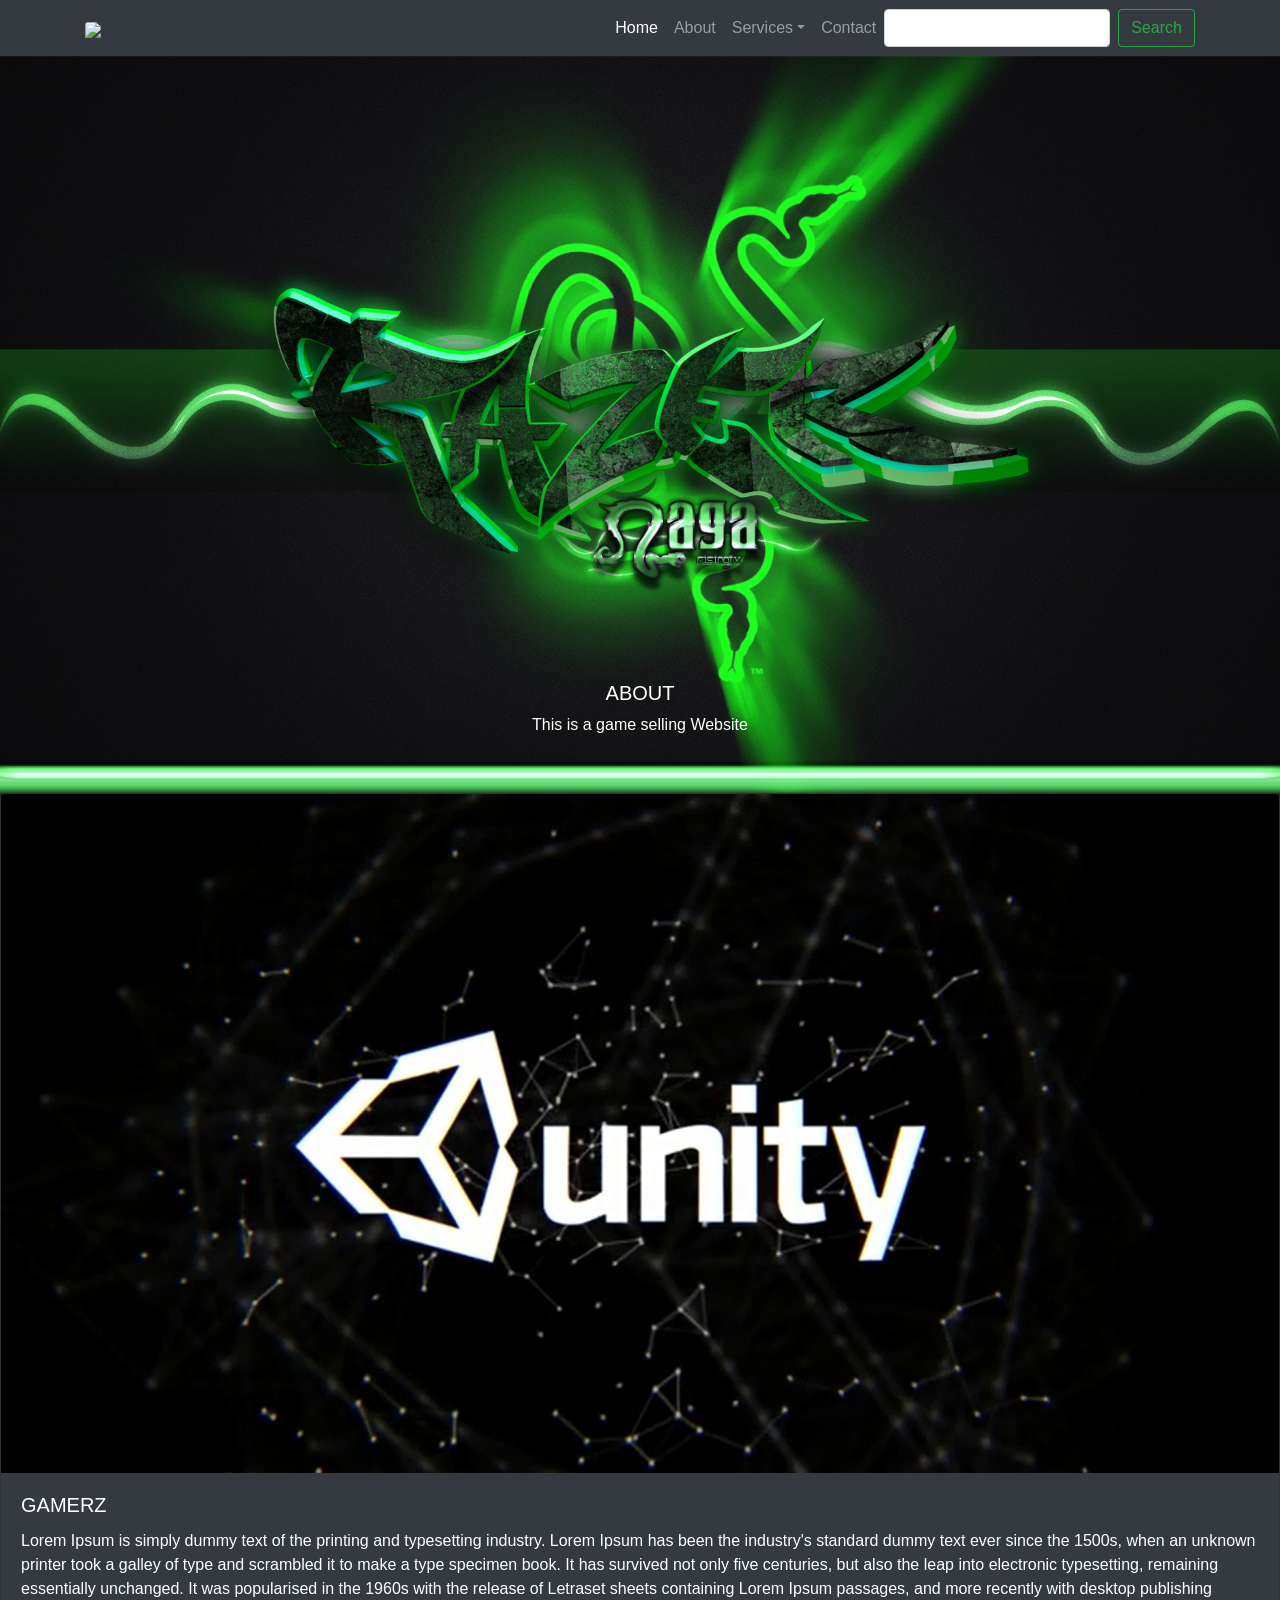
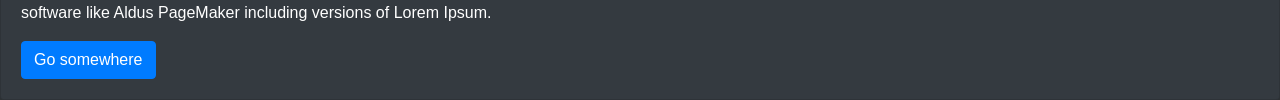
==== about.html @ 39182812 "Initial commit" ====
<!DOCTYPE html>
<html lang="en">

<head>

  <meta charset="utf-8">
  <meta name="viewport" content="width=device-width, initial-scale=1, shrink-to-fit=no">
  <meta name="description" content="">
  <meta name="author" content="">

  <title>Bare - Start Bootstrap Template</title>
<style>
.checked {
  color: orange;
}
</style>
  <!-- Bootstrap core CSS -->
  <link href="vendor/bootstrap/css/bootstrap.min.css" rel="stylesheet">
  <link rel="stylesheet" href="https://cdnjs.cloudflare.com/ajax/libs/font-awesome/4.7.0/css/font-awesome.min.css">
  <link href="http://maxcdn.bootstrapcdn.com/font-awesome/4.1.0/css/font-awesome.min.css" rel="stylesheet">

</head>

<body style="background-color:rgb(45, 49, 51)">
    <nav class="navbar navbar-expand-lg navbar-dark bg-dark static-top">
        <div class="container">
          <a class="navbar-brand" href="#"><img class="card-img-top gamerzzstyle-nav"
            src="images/gamerzz.png"
            
            ></a>
          <button class="navbar-toggler" type="button" data-toggle="collapse" data-target="#navbarResponsive" aria-controls="navbarResponsive" aria-expanded="false" aria-label="Toggle navigation">
            <span class="navbar-toggler-icon"></span>
          </button>
          <div class="collapse navbar-collapse" id="navbarResponsive">
            <ul class="navbar-nav ml-auto">
              <li class="nav-item active">
                <a class="nav-link" href="index.html">Home
                  <span class="sr-only">(current)</span>
                </a>
              </li>
              <li class="nav-item">
                <a class="nav-link" href="about.html">About</a>
              </li>
              <li class="nav-item dropdown">
                <a class="nav-link dropdown-toggle" data-toggle="dropdown" href="#">Services</a>
                <ul class="dropdown-menu">
                  <li><a class="dropdown-item"  href="#">Web Design</a></li>
                  <li><a class="dropdown-item"  href="#">Database Systems</a></li>
                  <li class = "dropdown-divider"></li>
                  <li><a class="dropdown-item"  href="#">Analytics</a></li>
                </ul>
              </li>
              <li class="nav-item">
                <a class="nav-link" href="#">Contact</a>
              </li>
            </ul>
    
            <form class= "form-inline my-2 my-lg-0">
              <input type="search" class="form-control mr-sm-2" placeholer="Search" aria-label="Search">
              <button class="btn btn-outline-success my-2 my-sm-0" type="submit">Search</button>
            </form> 
          </div>
        </div>
      </nav>

      <div class="row">
        <div id="carouselExampleControls" class="carousel slide" data-ride="carousel">
            <div class="carousel-inner">
              <div class="carousel-item active">
                  <div class="carousel-caption d-none d-md-block">
                      <h5>ABOUT</h5>
                      <p>This is a game selling Website</p>
                    </div>
                <img class="d-block w-100" src="images/razor.png" alt="First slide">
              </div>
              
            </div>
            
          </div>
          </div>

          <div class="card text-white bg-dark" style="width: 100%;float:left;">
            <img class="card-img-top" src="images/unity.jpg" alt="Card image cap">
            <div class="card-body">
              <h5 class="card-title">GAMERZ</h5>
              <p class="card-text">Lorem Ipsum is simply dummy text of the printing and typesetting industry. Lorem Ipsum has been the industry's standard dummy text ever since the 1500s, when an unknown printer took a galley of type and scrambled it to make a type specimen book. It has survived not only five centuries, but also the leap into electronic typesetting, remaining essentially unchanged. It was popularised in the 1960s with the release of Letraset sheets containing Lorem Ipsum passages, and more recently with desktop publishing software like Aldus PageMaker including versions of Lorem Ipsum.</p>
              
              <a href="#" class="btn btn-primary">Go somewhere</a>
              
            </div>
          </div>
    </body>
    </html>
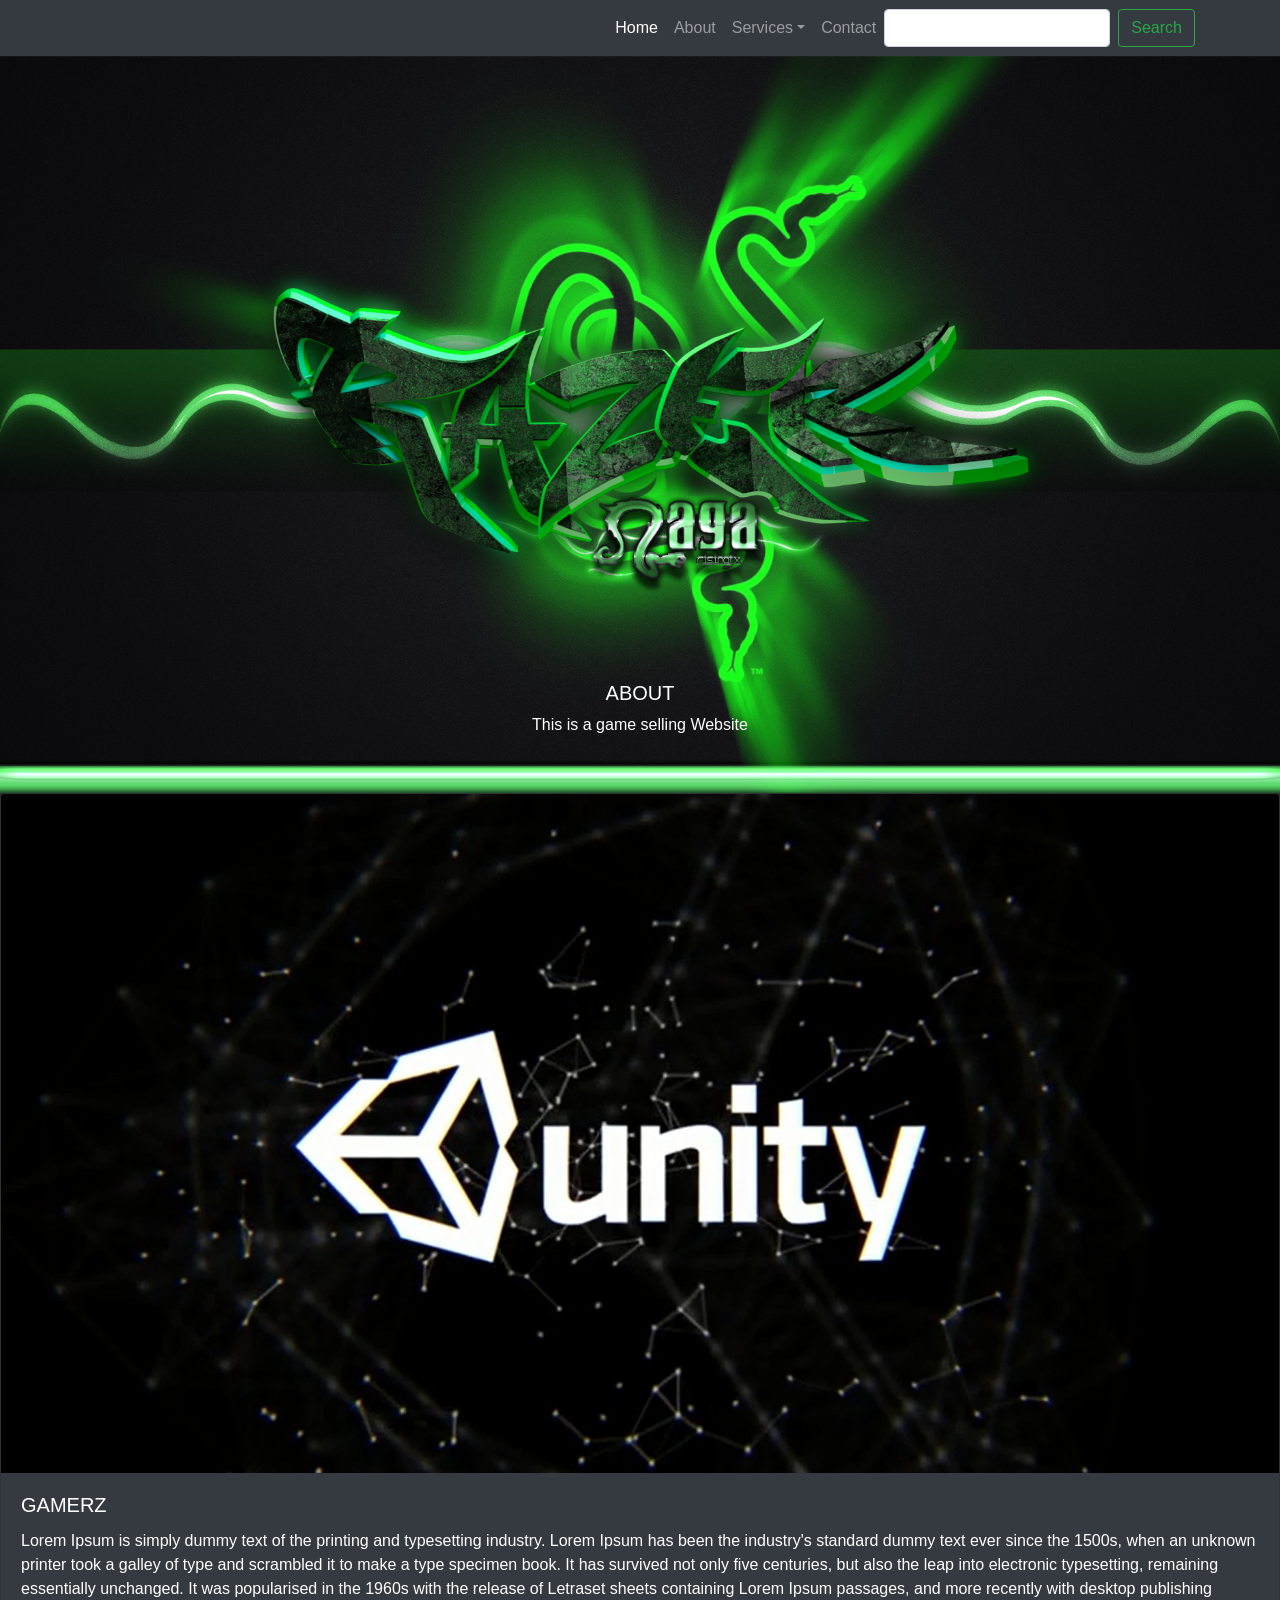
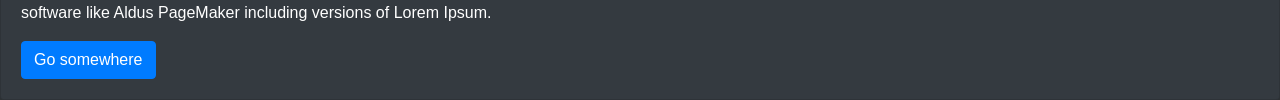
==== commit 707b93f5: "Third  commit" ====
--- a/about.html
+++ b/about.html
@@ -24,10 +24,7 @@
 <body style="background-color:rgb(45, 49, 51)">
     <nav class="navbar navbar-expand-lg navbar-dark bg-dark static-top">
         <div class="container">
-          <a class="navbar-brand" href="#"><img class="card-img-top gamerzzstyle-nav"
-            src="images/gamerzz.png"
-            
-            ></a>
+         
           <button class="navbar-toggler" type="button" data-toggle="collapse" data-target="#navbarResponsive" aria-controls="navbarResponsive" aria-expanded="false" aria-label="Toggle navigation">
             <span class="navbar-toggler-icon"></span>
           </button>
